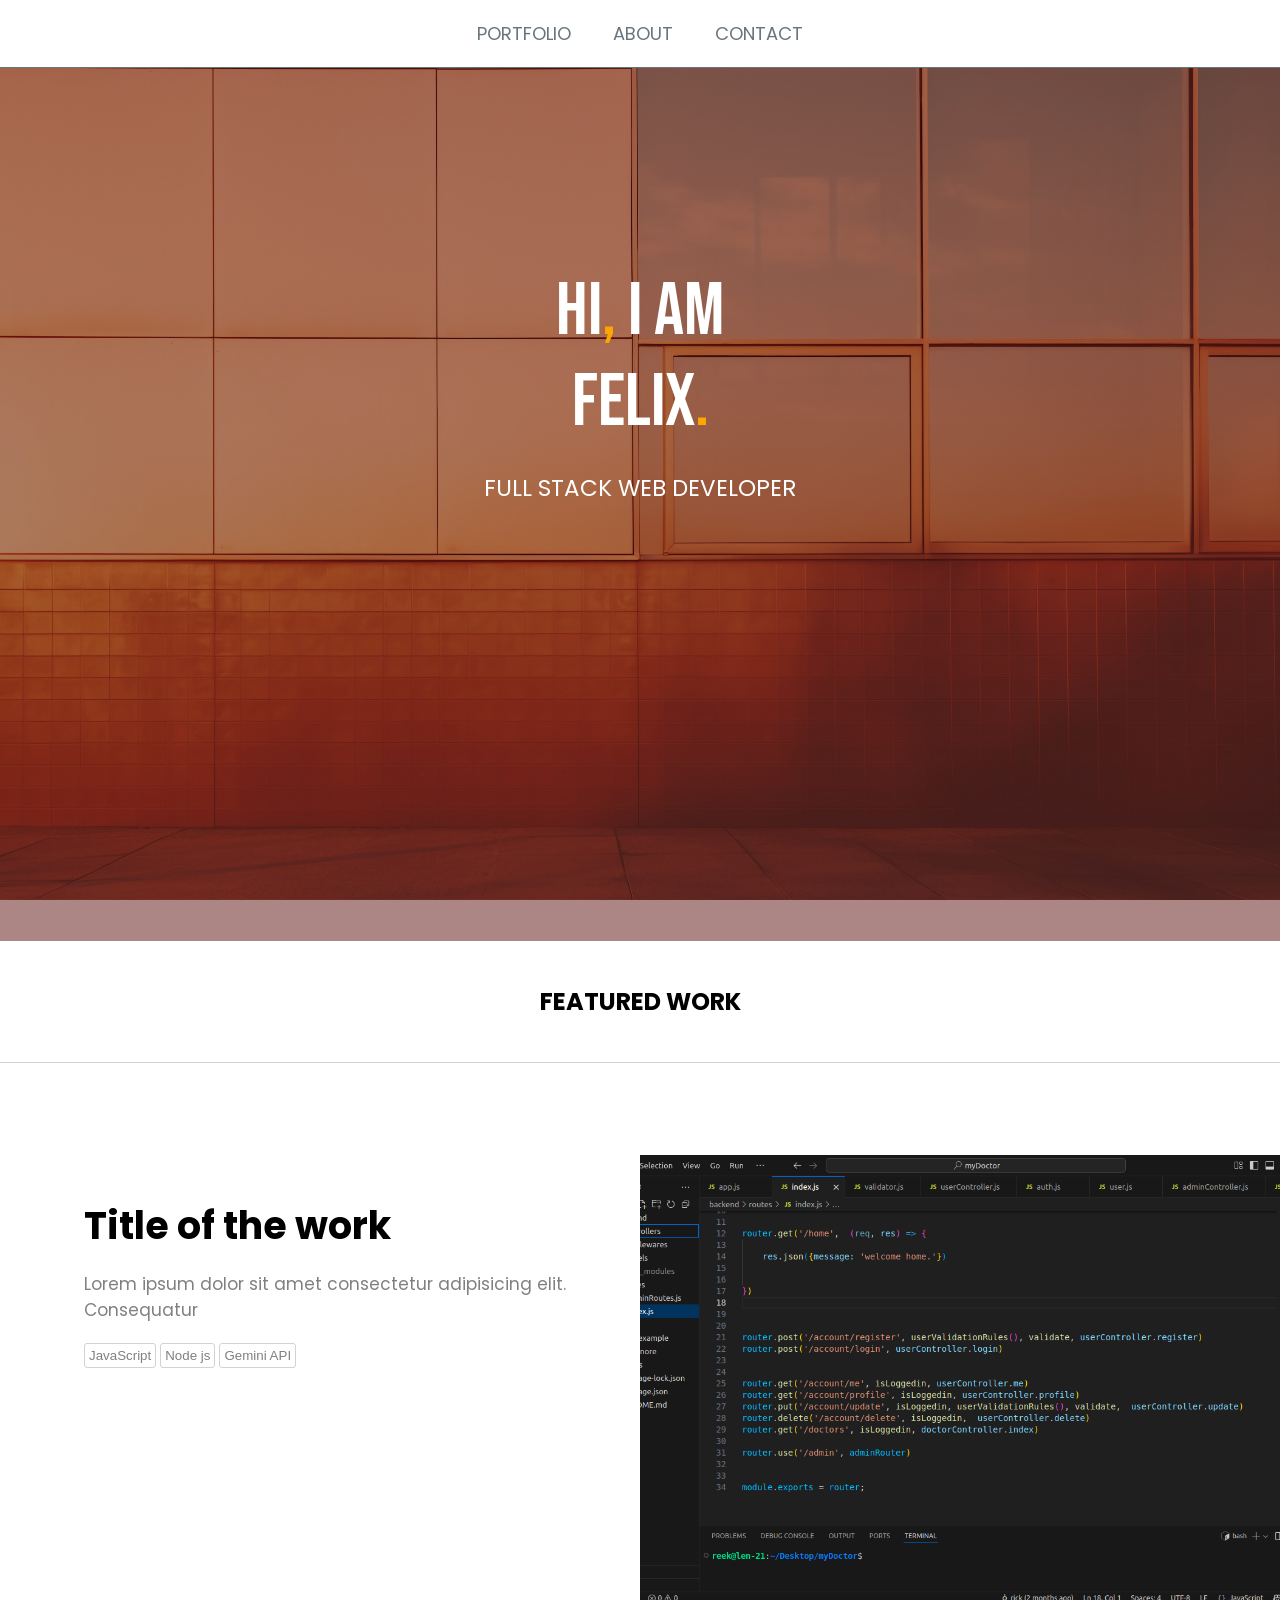
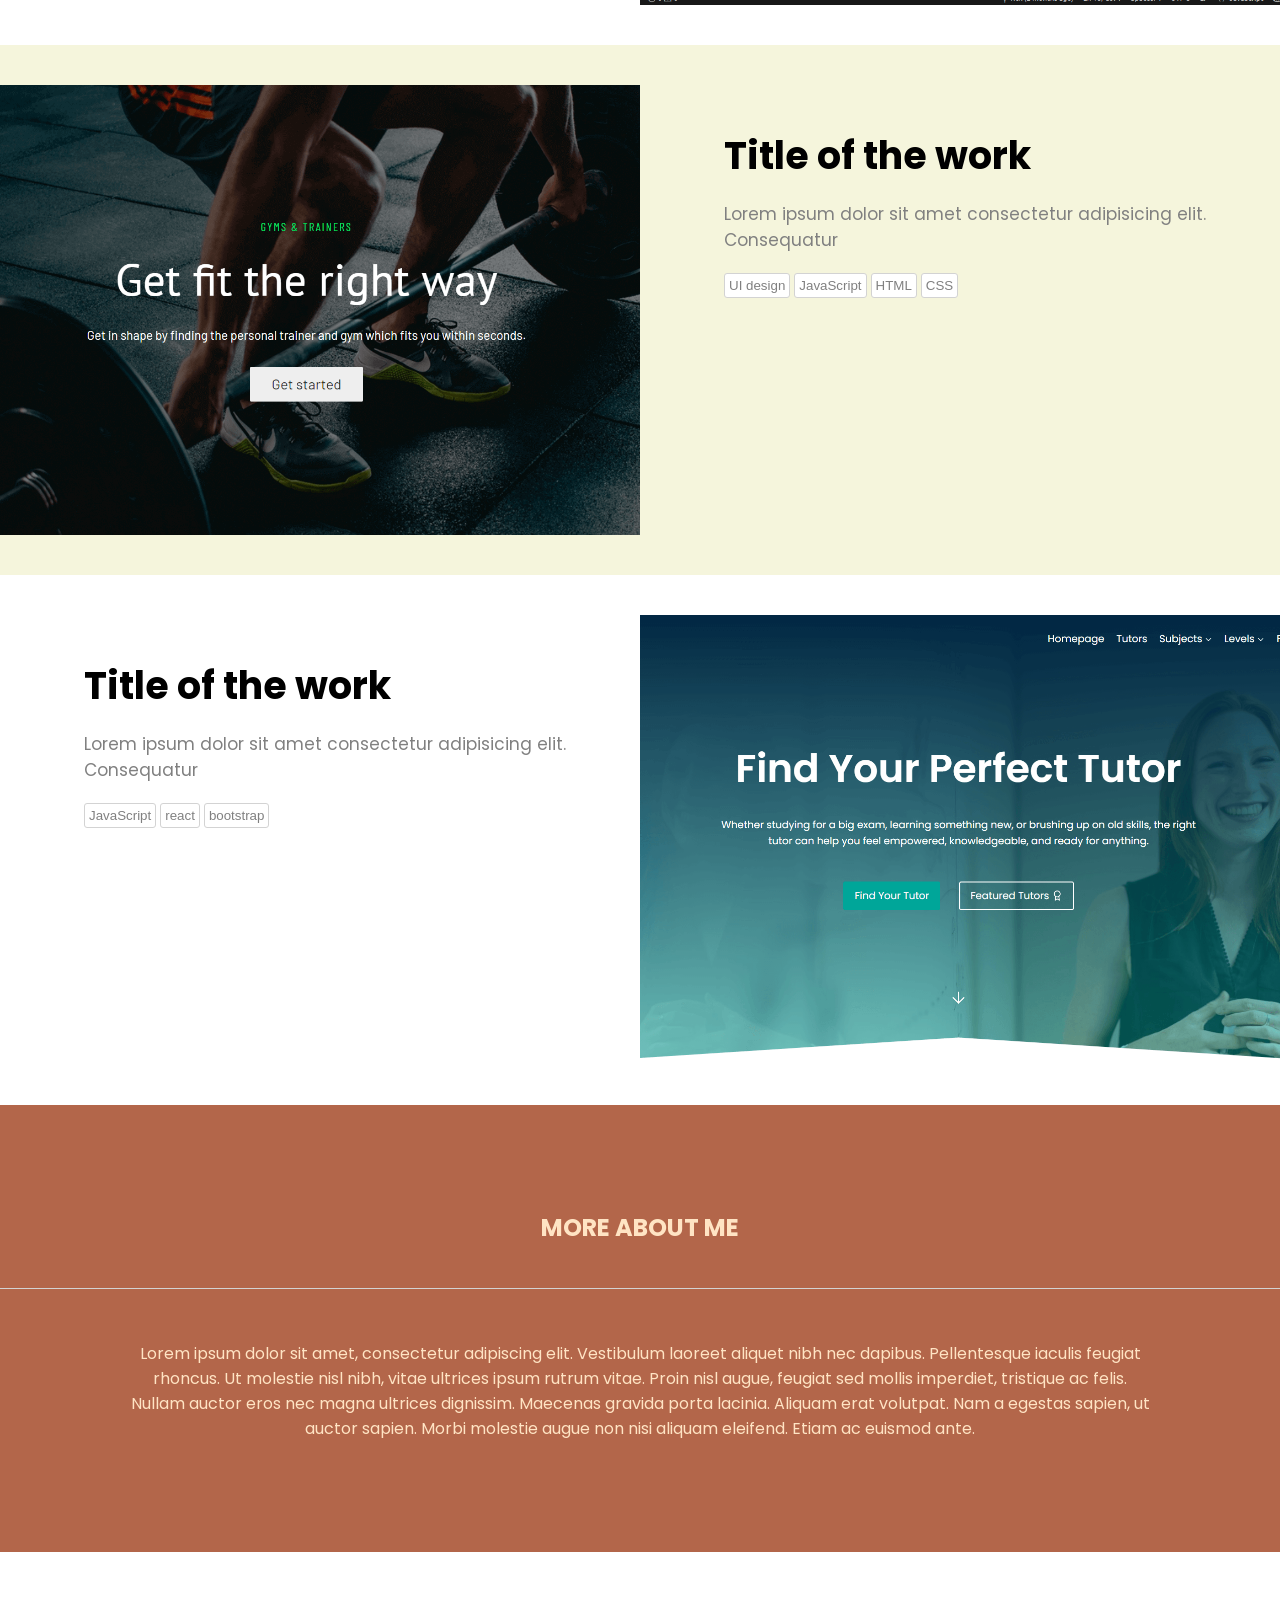
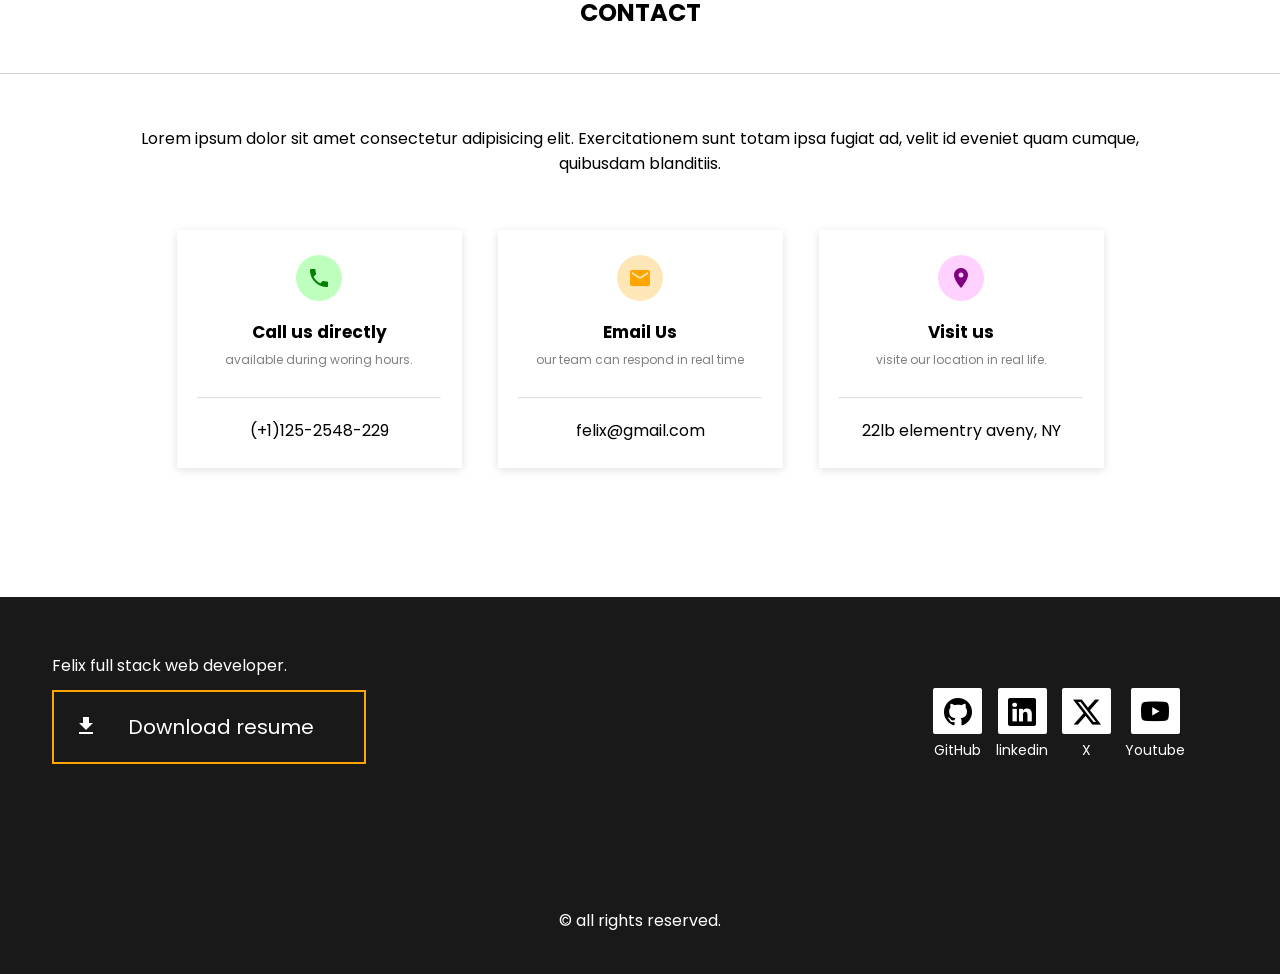
==== onePage.html @ 36687067 "last protfolio design" ====
<!DOCTYPE html>
<html lang="en">
<head>
    <meta charset="UTF-8">
    <meta name="viewport" content="width=device-width, initial-scale=1.0">
    <title>Taariq portfolio</title>
    <link  rel="stylesheet" href="styles/onePage.css">
    <link  rel="stylesheet" href="https://cdnjs.cloudflare.com/ajax/libs/font-awesome/4.7.0/css/font-awesome.min.css">
    <link  href='https://fonts.googleapis.com/css?family=Poppins' rel='stylesheet'>
    <link  href="https://fonts.googleapis.com/css2?family=Bebas+Neue&display=swap" rel="stylesheet">
    <link  href="https://fonts.googleapis.com/css2?family=Cairo:wght@200..1000&display=swap" rel="stylesheet">
    <link  rel="stylesheet" href="https://fonts.googleapis.com/icon?family=Material+Icons">
    <link rel="stylesheet" href="https://cdn.jsdelivr.net/npm/bootstrap-icons@1.13.1/font/bootstrap-icons.min.css">

</head>
<script async data-id="101496274" src="//static.getclicky.com/js"></script>

<body>


    <div class = 'nav-menu'>
        <i  onclick="menuIcon()" class="material-icons menu-icon">menu</i>

        <div class="nav-links">
            <a href="#portfolio">PORTFOLIO</a>
            <a href="#about">ABOUT</a>
            <a href="#contact">CONTACT</a>
        </div>

    </div>

    <section id = "hero">

        <!-- <div id ="top-bar">

            <div class = "bar-item">
                <i class="material-icons">location_on</i>
                <span>Morocco</span>
            </div>

            <div class = "bar-item">
                <i class="material-icons">email</i>
                <span>taariq.connect@gmail.com</span>
            </div>

        </div> -->


        <div id = "hero-text"> 
            
            <h2>
                Hi<span>,</span> I AM <br>
                FELIX<span>.</span>
            </h2>
            <h3>
                FULL STACK WEB DEVELOPER
            </h3>


        </div>

    </section>

    <section id="portfolio" >
        
        <h1 class = 'section-title' >FEATURED WORK</h1>

        <div id = 'works-container'>




            <div class="work">

                <div class="excerpt">
                    <a href="#" class="work-title">Title of the work</a>
                    <p>Lorem ipsum dolor sit amet consectetur adipisicing elit. Consequatur </p>
                    <div style = "margin-top: 10px;">
                        <button class = 'tag'> JavaScript </button>
                        <button class = 'tag'> Node js </button> 
                        <button class = 'tag'> Gemini API </button>
                    </div>
                </div><div class = 'thumbnail'>
                    <a href="#">
                        <img src="assets/work.png">
                    </a>
                </div>

            </div>


            <div class="work" style="background: beige">

                <div class = 'thumbnail'>
                    <a href="#">
                        <img src="assets/toolset-hero-good-readability-1-1.png">
                    </a>
                </div>

                <div class="excerpt">
                    <a href="#" class="work-title">Title of the work</a>
                    <p>Lorem ipsum dolor sit amet consectetur adipisicing elit. Consequatur </p>
                    <div style = "margin-top: 10px;">
                        <button class = 'tag'> UI design </button>
                        <button class = 'tag'> JavaScript </button> 
                        <button class = 'tag'> HTML </button>
                        <button class = 'tag'> CSS </button>

                    </div>
                </div>

            </div>



            <div class="work">

                <div class="excerpt">
                    <a href="#" class="work-title">Title of the work</a>
                    <p>Lorem ipsum dolor sit amet consectetur adipisicing elit. Consequatur </p>
                    <div style = "margin-top: 10px;">
                        <button class = 'tag'> JavaScript </button>
                        <button class = 'tag'> react </button> 
                        <button class = 'tag'> bootstrap </button>
                    </div>
                </div><div class = 'thumbnail'>
                    <a href="#">
                        <img src="assets/toolset-hero-different-buttons.png">
                    </a>
                </div>

            </div>






        </div>


    </section>

    <section id="about">
                <h1 class = 'section-title' >MORE ABOUT ME</h1>

                <p>
                    Lorem ipsum dolor sit amet, consectetur adipiscing elit. Vestibulum laoreet aliquet nibh nec dapibus. Pellentesque iaculis feugiat rhoncus. 
                    Ut molestie nisl nibh, vitae ultrices ipsum rutrum vitae. Proin nisl augue, feugiat sed mollis imperdiet, tristique ac felis. Nullam auctor eros nec magna ultrices dignissim. 
                    Maecenas gravida porta lacinia. Aliquam erat volutpat. Nam a egestas sapien, ut auctor sapien. Morbi molestie augue non nisi aliquam eleifend. Etiam ac euismod ante.

                </p>

    </section>

    <section id="contact">
                <h1 class = 'section-title' >CONTACT</h1>


                <p>Lorem ipsum dolor sit amet consectetur adipisicing elit. Exercitationem sunt totam ipsa fugiat ad,
                     velit id eveniet quam cumque, quibusdam blanditiis.</p>



                <div class="cards">
                        
                    <div class="card">
                        <i class="material-icons card-icon" style = "color: green ; background: #beffbe;">local_phone</i>

                        <div class="card-title"> Call us directly </div>

                        <div class="card-under-title">available during woring hours.</div>

                        <hr>

                        <div class="card-value" >
                            <a href="#">(+1)125-2548-229</a>
                        </div>

                    </div>


                    <div class="card">
                        <i  class="material-icons card-icon">email</i>

                        <div class="card-title"> Email Us </div>

                        <div class="card-under-title">our team can respond in real time</div>

                        <hr>

                        <div class="card-value" >
                            <a href="#">felix@gmail.com</a>
                        </div>

                    </div>

                    <div class="card">
                        <i class="material-icons card-icon" style = "color: purple; background: #ffd1ff;">location_on</i>

                        <div class="card-title"> Visit us </div>

                        <div class="card-under-title">visite our location in real life.</div>

                        <hr>

                        <div class="card-value" >
                            <a href="#">22lb elementry aveny, NY</a>
                        </div>

                    </div>



                </div>



    </section>

    <footer id="footer">



        <div style=" height: 200px;">

            <div class="resume"  >

                <div style = "color:white; margin-bottom: 12px;">Felix full stack web developer. </div>

                <a  href = "https://drive.google.com/file/d/1Fjr5bwUp3eiXnmR_Cj4MCUX6GC7G-JU3/view?usp=sharing" 
                    target="_blank" 
                    class = 'resume-btn'> 

                    <i class="material-icons">file_download</i> 
                    Download resume 

                </a>       
            
            </div>


            <div class="social" >

                <a  href = "#" target="_blank" class = "icons" > 
                    <i class="bi bi-github"></i> 
                    <div style = "color: white; margin-top: 6px; text-align: center; font-size: 14px;">GitHub</div>
                </a>

                <a  href = "#" target="_blank" class = "icons" > 
                    <i class="bi bi-linkedin"></i> 
                    <div style = "color: white; margin-top: 6px; text-align: center; font-size: 14px;">linkedin</div>
                </a>

                <a  href = "#" target="_blank" class = "icons" > 
                    <i class="bi bi-twitter-x"></i> 
                    <div style = "color: white; margin-top: 6px; text-align: center; font-size: 14px;">X</div>
                </a>

                <a  href = "#" target="_blank" class = "icons" > 
                    <i class="bi bi-youtube"></i> 
                    <div style = "color: white; margin-top: 6px; text-align: center; font-size: 14px;">Youtube</div>
                </a>



            </div>

        </div>


        <div class = 'copyright'>
           &copy; all rights reserved.
        </div>

    </footer>


    <script>


        function menuIcon () {
            let navLinks = document.querySelector(".nav-links")

            let menuIcon = document.querySelector('.menu-icon')


            if (navLinks.classList.contains('shown')) {
                navLinks.classList.remove('shown')
                menuIcon.innerHTML = 'menu'

            }
            else {
                navLinks.classList.add('shown')
                menuIcon.innerHTML = 'close'

            }
            

        }



        const observer = new IntersectionObserver((entries) => {
        entries.forEach(entry => {
            // entry.isIntersecting is true when the element enters the viewport
            if (entry.isIntersecting) {


                let links = document.querySelectorAll('.nav-links > a')
                links.forEach (link => {
                    if (link.href === `http://127.0.0.1:5500/onePage.html#${entry.target.id}`) {
                        link.style.color = 'orange'
                    }
                    else {

                        link.style.color = '#69757d'

                    }
                })



            // Optional: Add an 'active' class or update nav
            }
        });
        }, {
        threshold: 0.5 // Trigger when 60% of the element is visible
        });

        // 2. Tell it which elements to watch
        document.querySelectorAll('#hero, #portfolio, #about, #contact').forEach(section => {
        observer.observe(section);
        });


    </script>







        
</body>
</html
---- styles/onePage.css ----
html {
  scroll-behavior: smooth;
}

body {
    font-family: 'Poppins'; 
    margin: 0; 
}

a {
    text-decoration: none;
    color: black;
}


/* navigation bar */


.nav-menu {

    background-color: white;
    position: sticky;
    top: 0;
    border-bottom: solid 1px #69757d;
    padding: 20px 0;

}

.menu-icon {
    display: none !important;
}

.menu-icon:hover {
    cursor: pointer;
}

.nav-links {
    text-align: center;
}

.nav-links > a  {
    color: #69757d;
    font-size: 18px;
    text-decoration: none;
    margin: 0 19px;
}

.nav-links > a:hover {
    color: orange;
}


/* hero */



#hero {
    margin-top: -27px; 

    background-image: url('../assets/monochromatic-urban-minimal-landscape.jpg');
    background-repeat: no-repeat;
    background-attachment: fixed;
    background-size: cover;
    background-position: center;


    text-align: center;
    position: relative;
    z-index: -1;
    box-sizing: border-box;
    height: 100vh;

}

#hero::before {
    position: absolute; 
    top: 0; 
    left: 0;
    width: 100%;
    height: 100%;
    content: '';
    background-color: #5b0c0c;
    opacity: 0.5;

}


#top-bar {
    background: black;
    height: 50px;
    position: absolute;
    width: 100%;
    display: flex ; 
    justify-content: space-evenly;


}

.bar-item i, .bar-item span {
    color: white;
    float: left;
    line-height: 50px;
    padding-right: 6px;
}



#hero-text {


    text-align: center;
    position: absolute;
    z-index: 1;
    padding-top: 25vh;
    width: 100%;


}

#hero-text :nth-child(1) {
    color: white; 
    margin: 0; 
    font-size: 75px;
    font-family: "Bebas Neue", sans-serif;
    font-weight: 400;
    font-style: normal;

}

#hero-text :nth-child(1) span {

    color: orange

}

#hero-text :nth-child(2) {

    color: white; 
    font-size: 23px;
    font-weight: 400;
    font-style: normal;



} 

#hero > img {
    width: 203px;
    border: 1px solid #ddd;
    border-radius: 4px;
    padding: 5px;

}




/* the portfolio section  */

.section-title {

    text-align: center;
    padding: 43px 0;
    border-bottom: solid lightgray 1px;
    margin: 0;
    margin-bottom: 52px;

}



.work {
    display: flex;
    flex-wrap: wrap;
    padding: 40px 0; 
}



.work > div {
    box-sizing: border-box;

}



.thumbnail {
    width: 50%;
    height: 50vh;

}

.thumbnail img {

    width: 100%; 
    height: 100%;
    object-fit: cover;

}


.excerpt {
    padding-top: 42px;
    padding-left: 84px;
    width: 50%;
}

.work-title {

    font-size: 38px;
    font-weight: bold;



}

.work-title:hover {
    color: orange;
}

.tag {
    border: solid 1px lightgray;
    color: gray;
    background: white;
    border-radius: 3px;
    padding: 4px;
    margin-top: 10px;
}


.excerpt > p {
    margin: 0;
    margin-top: 17px;
    font-size: 17px;
    color:gray; 

}


/* about section */


#about {

    color: bisque;
    background: #b3664a;
    padding: 62px 0 111px;
}


#about > p {

    width: 80%;
    text-align: center;
    margin: auto;
}



/* contact section */


#contact {
    padding-bottom: 113px;
}

#contact > p {

    width: 80%;
    text-align: center;
    margin: auto;
    margin-bottom: 38px;
}

.cards {
    text-align: center;
}

.card {
    display: inline-block;
    width: 285px;
    text-align: center;
    margin: auto;
    box-shadow: rgba(99, 99, 99, 0.2) 0px 2px 8px 0px;
    padding: 25px 0;
    margin: 16px;
}


.card-icon {

    padding: 11px;
    font-size: 32px;
    background: #ffe6b7;
    border-radius: 50%;
    color: orange;


}

.card-title {

    font-weight: bold; 
    margin-top: 18px;
    margin-bottom: 6px; 
    font-size: 17px;
}

.card-under-title {

    font-size: 12px; 
    color: gray
}

.card > hr {
     
    width: 85%; 
    margin-top: 28px; 
    opacity: 0.3;
}
.card-value {

    margin-top: 19px;
}


/* footer */


footer {

    background-color: rgb(0, 0, 1, 0.9);

}



footer > div:first-child {

    height: 200px;
}


.resume {

    width: fit-content;
    height: inherit;
    float: left;
    padding-top: 56px;
    padding-left: 52px;


}

.social {

    width: fit-content;
    height: inherit;
    float: right;
    padding-top: 86px;
    padding-right: 90px;
}


.resume-btn {
    display: block;
    cursor: pointer;
    padding: 20px;
    width: 270px; 
    font-size: 20px;
    font-family: inherit;
    color: white; 
    text-decoration: none;
    text-align: center;

    border: solid 2px orange;
    background: none;


}


.resume-btn > i {
    float: left;
    padding-top: 2px;
    font-size: 24px;

}


.icons {
    display: inline-block;
    margin: 5px;

}



.icons > i {

    display: block;
    background: white;
    width: 49px;
    text-align: center;
    margin: auto;
    font-size: 28px;
    padding-top: 4px;
    border-radius: 2px;
}


.copyright {
    color: white;
    margin-top: 70px;
    text-align: center;
    padding: 41px;


}

/* condtional styling */



/* mobile */
@media screen and (max-width: 700px) {

body {

    font-size: 16px;
}





.nav-menu {
    padding: unset;
}

.menu-icon {
    display: inline-block !important;
    margin-top: 12px;
    margin-left: 25px;
    margin-bottom: 10px;
}


.nav-links {
    display: none;
}

.nav-links > a  {
    color: #69757d;
    font-size: 16px;
    text-decoration: none;
    margin: 13px 0;
    display: block;
}

.shown {
    display: block;
}





#hero {

    height: 100svh;

}

#hero > img {
    width: 174px; 
}

#top-bar {
    visibility: hidden;

}


#hero-text :nth-child(1) {

    font-size: 67px;
}
#hero-text :nth-child(2) {
    font-size: 21px;

} 





#works-container {
    justify-content: center;
}


.thumbnail {
    padding-left: 18px;
    width: 100%;
    margin-bottom: 0;
    height: 50vh;
}

.excerpt {
    width: 100%;
    margin-bottom: 56px;
    padding-right: 18px;
}

.work-title {
    margin: 0;
}






#about > p {
    width: 90%;

}


#contact > p {
    width: 90%;
}







.footer-links {

    padding-right: 8%;
    padding-left: 3%;
}

.link-btn {

    font-size: 16px;

}


}
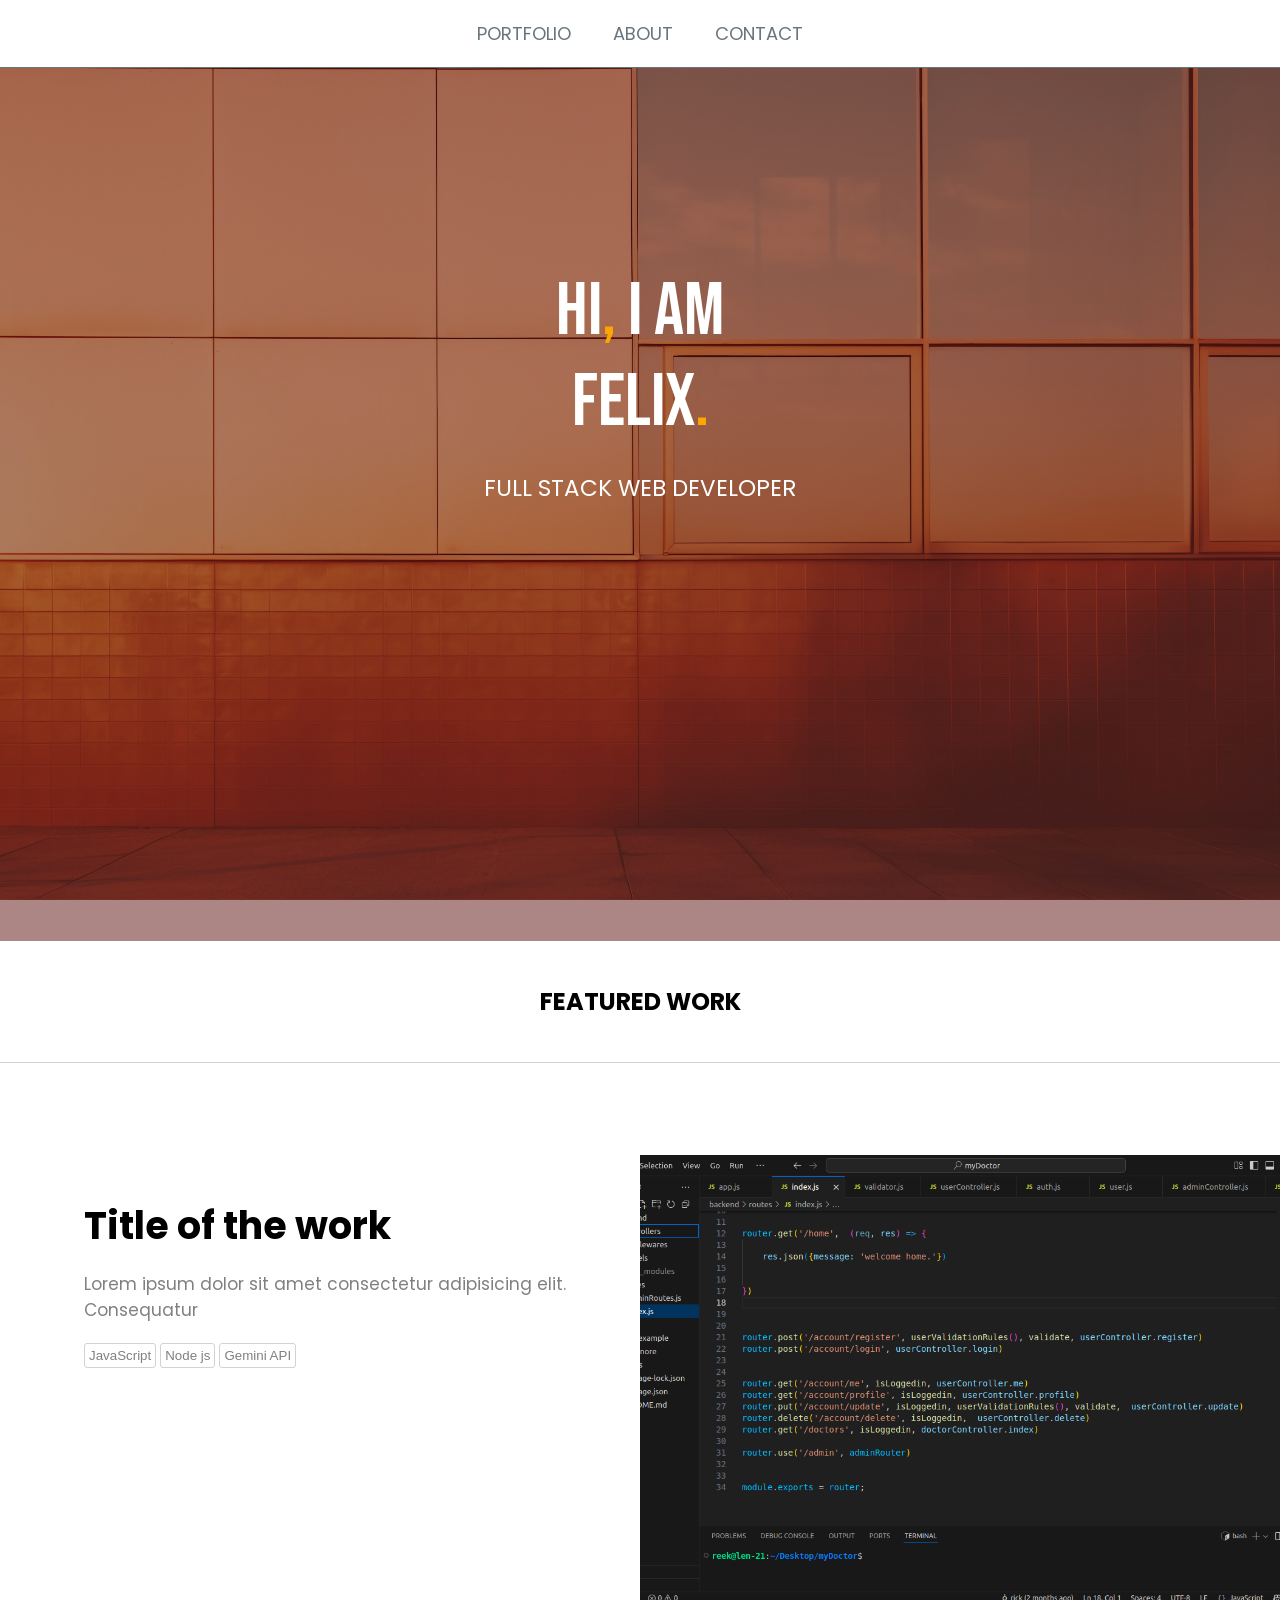
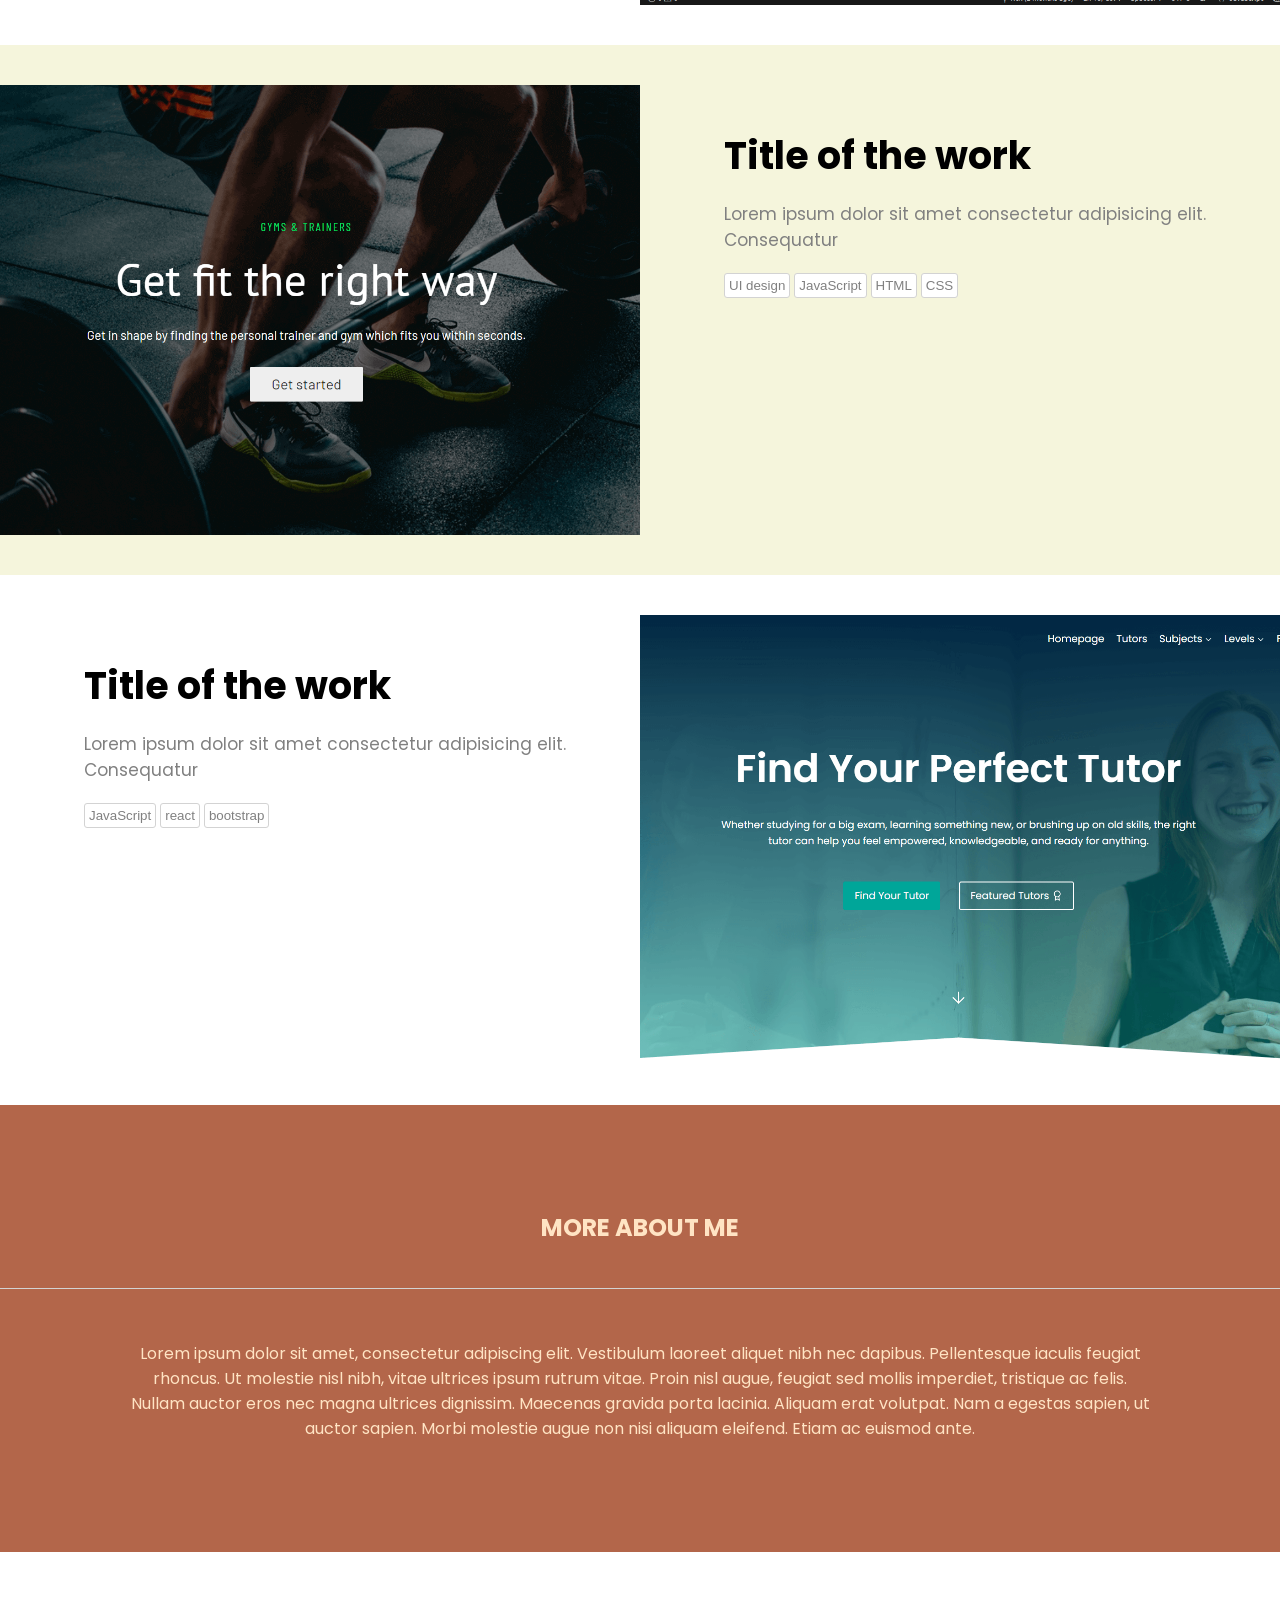
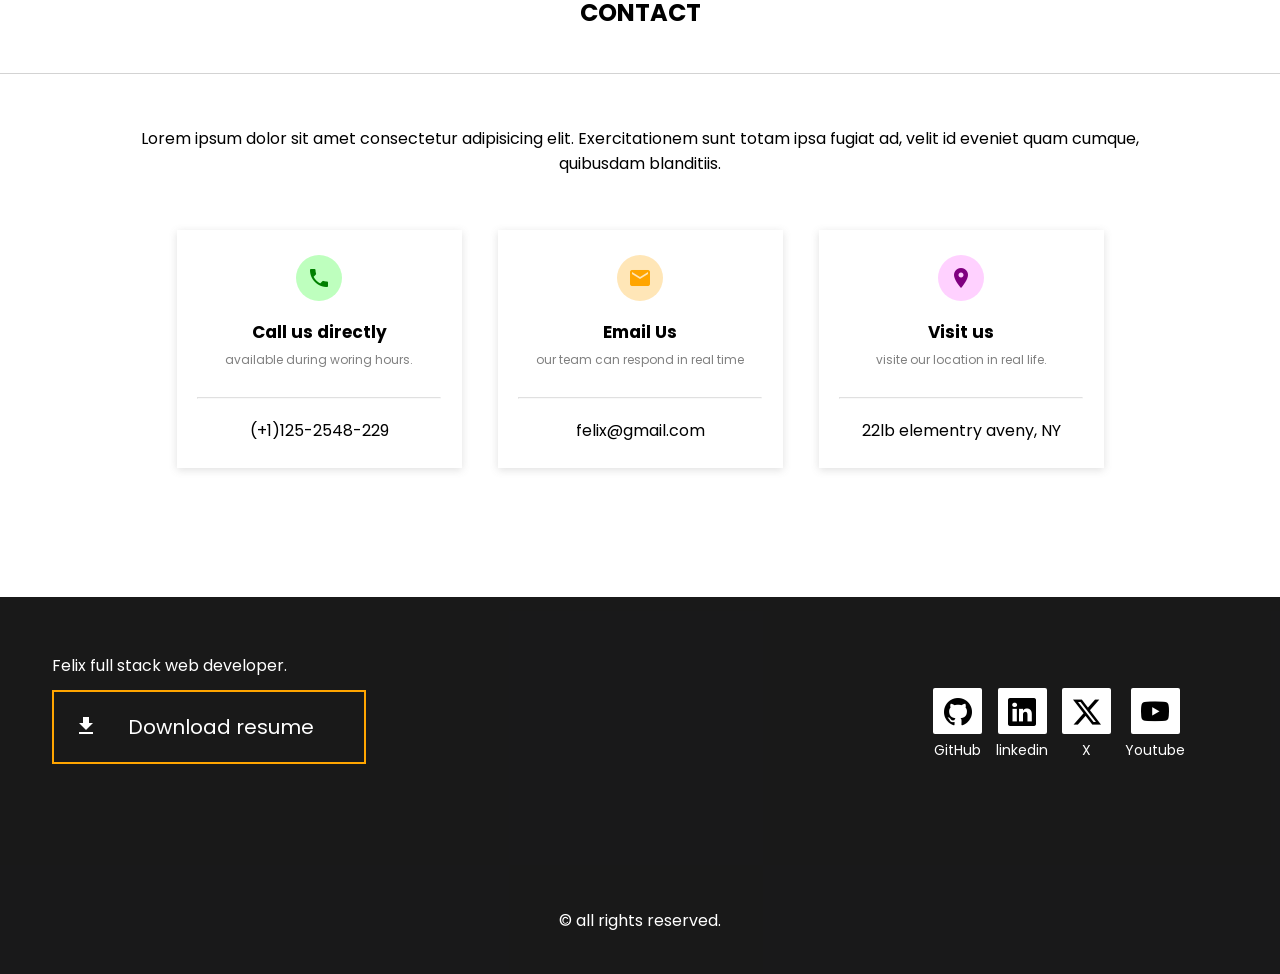
==== commit 57411ab4: "one page" ====
--- a/onePage.html
+++ b/onePage.html
@@ -15,11 +15,11 @@
 </head>
 <script async data-id="101496274" src="//static.getclicky.com/js"></script>
 
-<body>
+<body >
 
 
     <div class = 'nav-menu'>
-        <i  onclick="menuIcon()" class="material-icons menu-icon">menu</i>
+        <i  onclick="menuIcon(event)" class="material-icons menu-icon">menu</i>
 
         <div class="nav-links">
             <a href="#portfolio">PORTFOLIO</a>
@@ -91,6 +91,7 @@
 
             <div class="work" style="background: beige">
 
+
                 <div class = 'thumbnail'>
                     <a href="#">
                         <img src="assets/toolset-hero-good-readability-1-1.png">
@@ -109,6 +110,8 @@
                     </div>
                 </div>
 
+ 
+
             </div>
 
 
@@ -222,7 +225,7 @@
 
 
 
-        <div style=" height: 200px;">
+        <div id= 'res-soc'>
 
             <div class="resume"  >
 
@@ -278,8 +281,27 @@
 
     <script>
 
-
-        function menuIcon () {
+        document.addEventListener('click', function() {
+
+
+            let navLinks = document.querySelector(".nav-links")
+
+            let menuIcon = document.querySelector('.menu-icon')
+
+            if (navLinks.classList.contains('shown')) {
+                navLinks.classList.remove('shown')
+                menuIcon.innerHTML = 'menu'
+
+            }
+
+
+        })
+
+
+        //mobile menue togle
+        function menuIcon (event) {
+
+            event.stopPropagation();
             let navLinks = document.querySelector(".nav-links")
 
             let menuIcon = document.querySelector('.menu-icon')
@@ -301,20 +323,21 @@
 
 
 
-        const observer = new IntersectionObserver((entries) => {
+        const observer = new IntersectionObserver((entries, observer) => {
         entries.forEach(entry => {
             // entry.isIntersecting is true when the element enters the viewport
             if (entry.isIntersecting) {
-
+                console.log(1)
 
                 let links = document.querySelectorAll('.nav-links > a')
                 links.forEach (link => {
-                    if (link.href === `http://127.0.0.1:5500/onePage.html#${entry.target.id}`) {
-                        link.style.color = 'orange'
+
+                    if (link.getAttribute("href").substring(1) === entry.target.id) {
+                        link.classList.add('active')
                     }
                     else {
 
-                        link.style.color = '#69757d'
+                        link.classList.remove('active')
 
                     }
                 })
@@ -325,7 +348,7 @@
             }
         });
         }, {
-        threshold: 0.5 // Trigger when 60% of the element is visible
+        threshold: 0.3 // Trigger when 60% of the element is visible
         });
 
         // 2. Tell it which elements to watch
@@ -334,6 +357,13 @@
         });
 
 
+
+
+
+
+
+
+
     </script>
 
 
--- a/styles/onePage.css
+++ b/styles/onePage.css
@@ -14,6 +14,13 @@
     color: black;
 }
 
+
+
+#portfolio, #contact {
+    padding-top: 67px;
+    background: none;
+    margin-top: -67px;
+}
 
 /* navigation bar */
 
@@ -25,6 +32,7 @@
     top: 0;
     border-bottom: solid 1px #69757d;
     padding: 20px 0;
+    z-index: 1;
 
 }
 
@@ -51,6 +59,10 @@
     color: orange;
 }
 
+.nav-links > .active {
+    color: orange
+
+}
 
 /* hero */
 
@@ -159,6 +171,7 @@
 
 /* the portfolio section  */
 
+
 .section-title {
 
     text-align: center;
@@ -205,6 +218,10 @@
     padding-top: 42px;
     padding-left: 84px;
     width: 50%;
+}
+
+.dynamic {
+    order: 1
 }
 
 .work-title {
@@ -278,16 +295,30 @@
     text-align: center;
 }
 
+
+:root {
+  /* 1. Define the default shadow color */
+  --shadow-color: rgba(99, 99, 99, 0.2) ; 
+}
+
 .card {
     display: inline-block;
     width: 285px;
     text-align: center;
     margin: auto;
-    box-shadow: rgba(99, 99, 99, 0.2) 0px 2px 8px 0px;
+    box-shadow: var(--shadow-color) 0px 2px 8px 0px;
     padding: 25px 0;
     margin: 16px;
-}
-
+
+    transition: box-shadow 0.3s ease;
+    transition: transform 0.3s ease;
+
+}
+
+.card:hover {
+    transform: scale(1.1);
+    --shadow-color: lightblue ; 
+}
 
 .card-icon {
 
@@ -337,7 +368,7 @@
 
 
 
-footer > div:first-child {
+#res-soc {
 
     height: 200px;
 }
@@ -435,7 +466,6 @@
 
 
 
-
 .nav-menu {
     padding: unset;
 }
@@ -456,8 +486,9 @@
     color: #69757d;
     font-size: 16px;
     text-decoration: none;
-    margin: 13px 0;
+    margin: 13px auto;
     display: block;
+    width: fit-content;
 }
 
 .shown {
@@ -497,27 +528,54 @@
 
 
 
-#works-container {
-    justify-content: center;
-}
-
+.work {
+    display: flex;
+
+}
 
 .thumbnail {
-    padding-left: 18px;
-    width: 100%;
+
+    height: 50vh;
+    padding: 0; 
+	margin: 0; 
+	width: 90%; 
+	margin: auto;
     margin-bottom: 0;
-    height: 50vh;
+
 }
 
 .excerpt {
-    width: 100%;
-    margin-bottom: 56px;
-    padding-right: 18px;
+
+    order:1;
+
+    padding: 0; 
+	margin: 0; 
+	width: 90%; 
+	margin: auto; 
+	margin-top: 20px
+
+}
+
+
+.excerpt > p {
+    margin: 0;
+    margin-top: 5px;
+    font-size: 15px;
+
+}
+
+.dynamic {
+    order: 0;
 }
 
 .work-title {
     margin: 0;
-}
+    font-size: 28px; 
+}
+
+
+
+
 
 
 
@@ -539,6 +597,37 @@
 
 
 
+#res-soc {
+
+    height: fit-content;
+    padding-top: 18px;
+}
+
+
+.resume, .social{
+
+    float: none; 
+    height: fit-content;
+    padding: 0; 
+    margin: auto; 
+    margin-top: 53px;
+
+
+}
+
+.social {
+
+    margin-top: 115px
+
+}
+
+
+.copyright{
+
+    margin-top: 0px;
+    padding: 30px;
+    font-size: 14px;
+}
 
 .footer-links {
 
